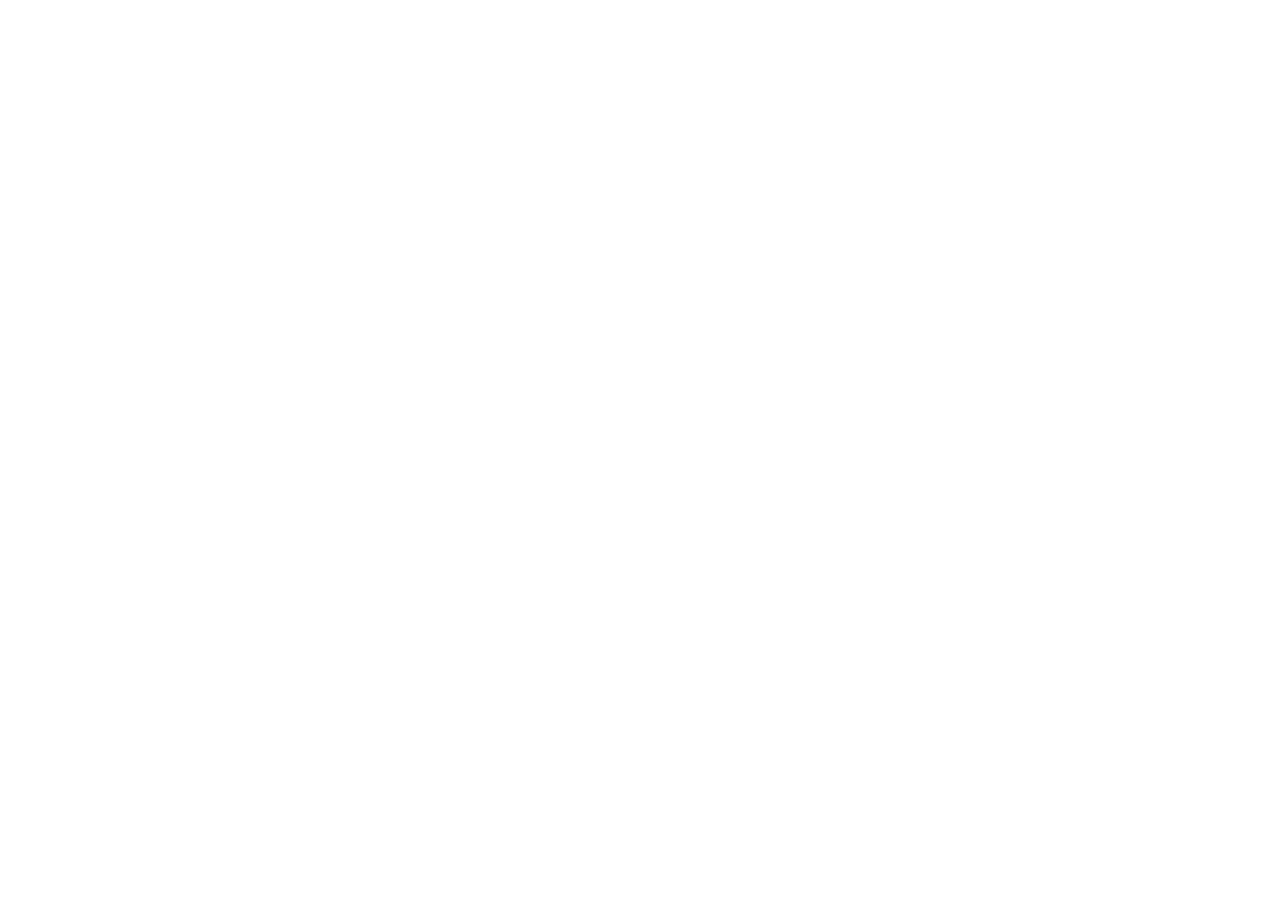
==== HomeWork06/index.html @ ccd5ee68 "start" ====
<!DOCTYPE html>
<html lang="en">
<head>
    <meta charset="UTF-8">
    <meta name="viewport" content="width=device-width, initial-scale=1.0">
    <link rel="stylesheet" href="./style.css">
    <title>HomeWork 06</title>
</head>
<body>
    
</body>
</html>
---- HomeWork06/style.css ----
*{
    margin: 0;
    padding: 0;
    text-decoration: none;
  }
  
  body{
    scroll-behavior: smooth;
  }
  
  img{
    display: block;
    max-width: 100%
    /* min-width: 100%;*/
  }

@font-face {
	font-family: "Lato";
	src: url(./font/Lato-Regular.ttf);
}
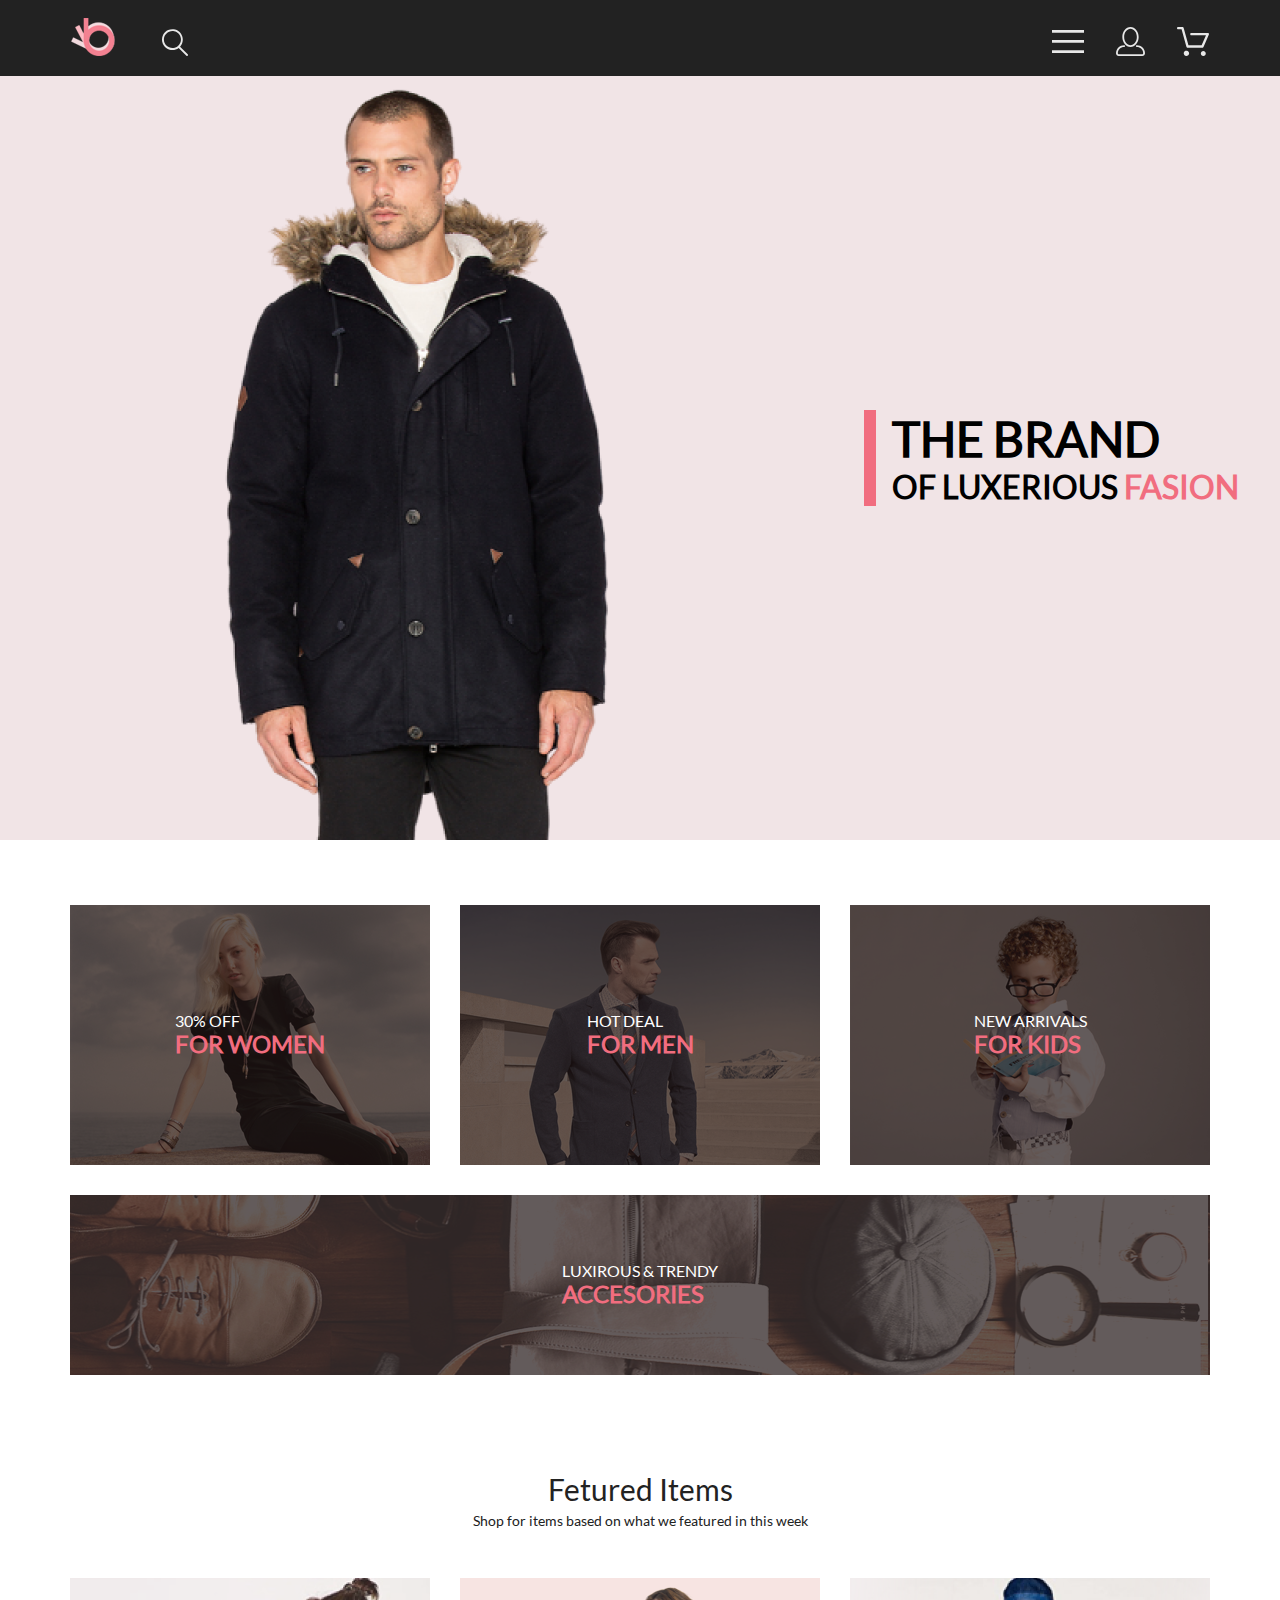
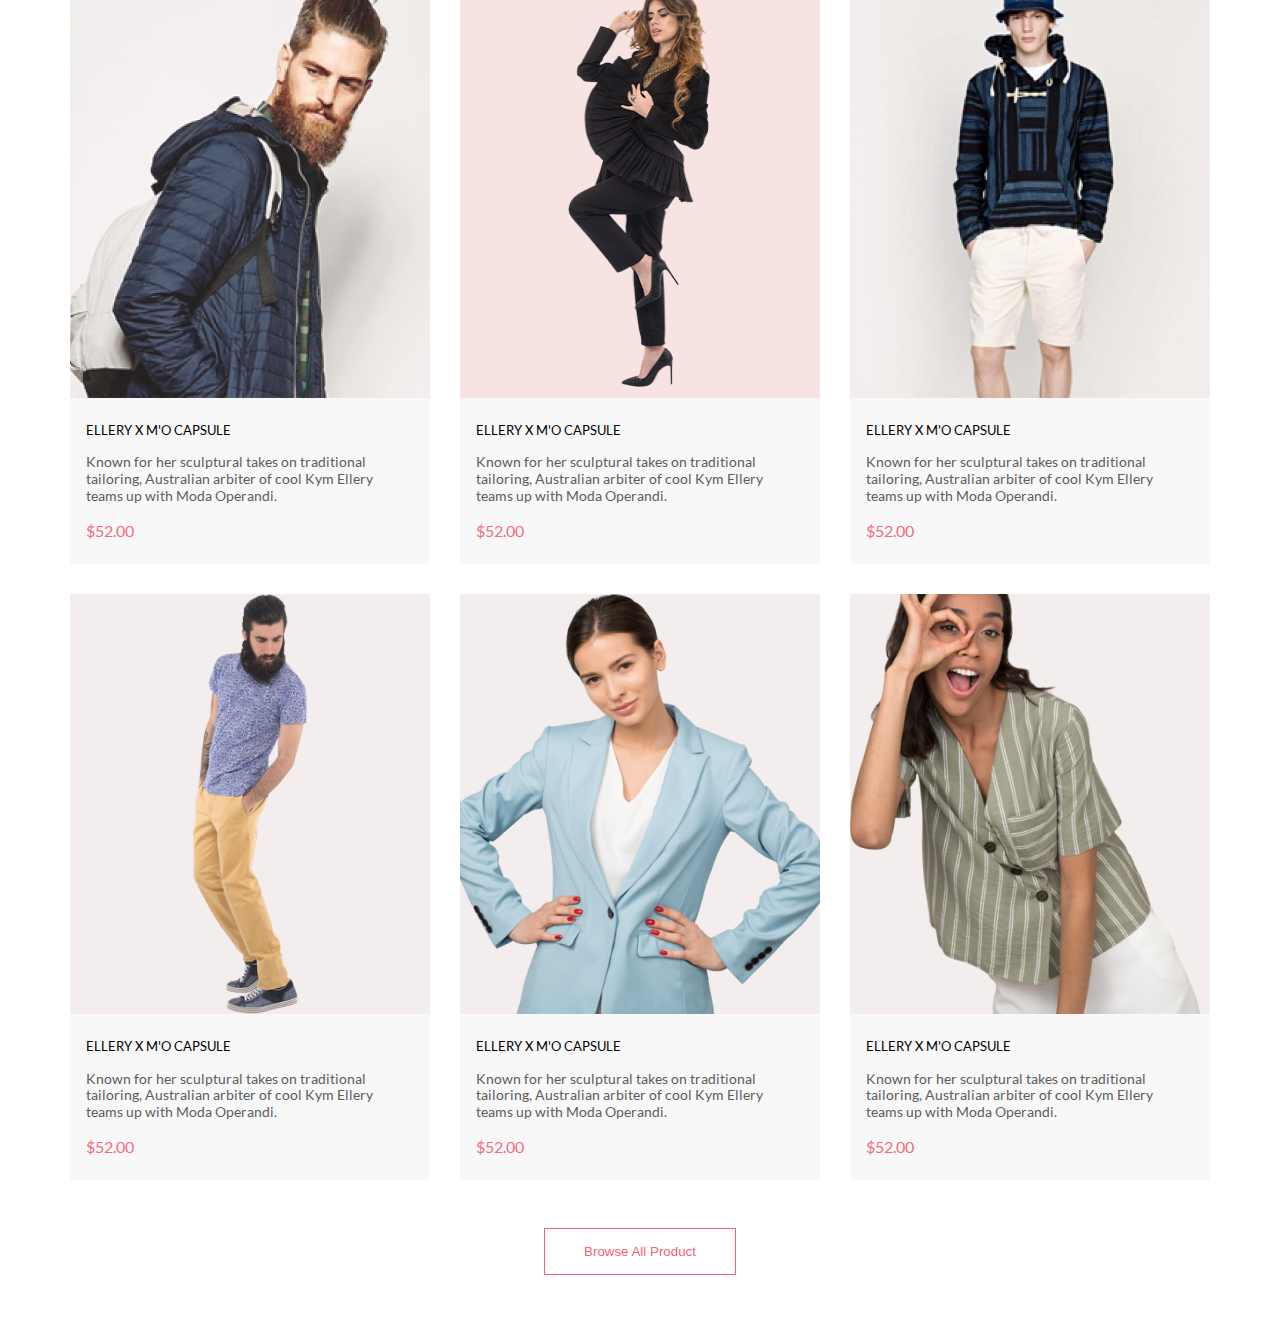
==== commit d55ff4ea: "create hw6" ====
--- a/HomeWork06/index.html
+++ b/HomeWork06/index.html
@@ -1,12 +1,141 @@
 <!DOCTYPE html>
 <html lang="en">
-<head>
-    <meta charset="UTF-8">
-    <meta name="viewport" content="width=device-width, initial-scale=1.0">
-    <link rel="stylesheet" href="./style.css">
-    <title>HomeWork 06</title>
-</head>
-<body>
-    
-</body>
-</html>+	<head>
+		<meta charset="UTF-8" />
+		<meta name="viewport" content="width=device-width, initial-scale=1.0" />
+		<link rel="stylesheet" href="./style.css" />
+		<title>HomeWork 06</title>
+	</head>
+	<body class="max">
+		<header class="head">
+			<section class="header_content container">
+				<div class="header_content_left">
+					<a href="#"><img src="./img/Home.png" alt="" /></a>
+					<button class="btn_left"><img src="./img/btn_scr.svg" alt="" /></button>
+				</div>
+				<div class="header_content_right">
+					<button class="btn_right"><img src="./img/btn_menu.svg" alt="" /></button>
+					<button class="btn_right"><img src="./img/btn_men.svg" alt="" /></button>
+					<button class="btn_right"><img src="./img/bth_basket.svg" alt="" /></button>
+				</div>
+			</section>
+		</header>
+
+		<main class="main">
+			<section class="main_section">
+				<img src="./img/big_pict.png" alt="" />
+				<div class="main_content_right">
+					<h1>THE BRAND</h1>
+					<h2>OF LUXERIOUS <span class="color_text">FASION</span></h2>
+				</div>
+			</section>
+			<section class="category_tab">
+				<div class="tab_values container">
+					<div class="card">
+						<div class="background_img_1">
+							<div class="shadow">
+								<div>
+									<h1>30% OFF</h1>
+									<h2>FOR WOMEN</h2>
+								</div>
+							</div>
+						</div>
+					</div>
+					<div class="card">
+						<div class="background_img_2">
+							<div class="shadow">
+								<div>
+									<h1>HOT DEAL</h1>
+									<h2>FOR MEN</h2>
+								</div>
+							</div>
+						</div>
+					</div>
+					<div class="card">
+						<div class="background_img_3">
+							<div class="shadow">
+								<div>
+									<h1>NEW ARRIVALS</h1>
+									<h2>FOR KIDS</h2>
+								</div>
+							</div>
+						</div>
+					</div>
+					<div class="card big_card">
+						<div class="background_img_4">
+							<div class="shadow">
+								<div>
+									<h1>LUXIROUS & TRENDY</h1>
+									<h2>ACCESORIES</h2>
+								</div>
+							</div>
+						</div>
+					</div>
+				</div>
+			</section>
+			<section class="fetured">
+				<div class="fetured_tab container">
+					<h1>Fetured Items</h1>
+					<h2>Shop for items based on what we featured in this week</h2>
+					<div class="fetured_tab_content">
+						<div class="fetured_card">
+							<img src="./img/main_block_1.png" alt="" />
+							<h1>ELLERY X M'O CAPSULE</h1>
+							<p>
+								Known for her sculptural takes on traditional tailoring, Australian arbiter of cool Kym Ellery teams up
+								with Moda Operandi.
+							</p>
+							<h2>$52.00</h2>
+						</div>
+						<div class="fetured_card">
+							<img src="./img/main_block_2.png" alt="" />
+							<h1>ELLERY X M'O CAPSULE</h1>
+							<p>
+								Known for her sculptural takes on traditional tailoring, Australian arbiter of cool Kym Ellery teams up
+								with Moda Operandi.
+							</p>
+							<h2>$52.00</h2>
+						</div>
+						<div class="fetured_card">
+							<img src="./img/main_block_3.png" alt="" />
+							<h1>ELLERY X M'O CAPSULE</h1>
+							<p>
+								Known for her sculptural takes on traditional tailoring, Australian arbiter of cool Kym Ellery teams up
+								with Moda Operandi.
+							</p>
+							<h2>$52.00</h2>
+						</div>
+						<div class="fetured_card">
+							<img src="./img/main_block_4.png" alt="" />
+							<h1>ELLERY X M'O CAPSULE</h1>
+							<p>
+								Known for her sculptural takes on traditional tailoring, Australian arbiter of cool Kym Ellery teams up
+								with Moda Operandi.
+							</p>
+							<h2>$52.00</h2>
+						</div>
+						<div class="fetured_card">
+							<img src="./img/main_block_5.png" alt="" />
+							<h1>ELLERY X M'O CAPSULE</h1>
+							<p>
+								Known for her sculptural takes on traditional tailoring, Australian arbiter of cool Kym Ellery teams up
+								with Moda Operandi.
+							</p>
+							<h2>$52.00</h2>
+						</div>
+						<div class="fetured_card">
+							<img src="./img/main_block_6.png" alt="" />
+							<h1>ELLERY X M'O CAPSULE</h1>
+							<p>
+								Known for her sculptural takes on traditional tailoring, Australian arbiter of cool Kym Ellery teams up
+								with Moda Operandi.
+							</p>
+							<h2>$52.00</h2>
+						</div>
+					</div>
+					<button>Browse All Product</button>
+				</div>
+			</section>
+		</main>
+	</body>
+</html>
--- a/HomeWork06/style.css
+++ b/HomeWork06/style.css
@@ -1,20 +1,253 @@
-*{
-    margin: 0;
-    padding: 0;
-    text-decoration: none;
-  }
-  
-  body{
-    scroll-behavior: smooth;
-  }
-  
-  img{
-    display: block;
-    max-width: 100%
-    /* min-width: 100%;*/
-  }
+* {
+	margin: 0;
+	padding: 0;
+	text-decoration: none;
+}
+
+body {
+	scroll-behavior: smooth;
+}
+
+img {
+	display: block;
+	max-width: 100%;
+	/* min-width: 100%;*/
+}
+button {
+	border: none;
+	cursor: pointer;
+}
+
+h1,
+h2,
+p,
+a,
+button {
+	color: black;
+}
 
 @font-face {
 	font-family: "Lato";
 	src: url(./font/Lato-Regular.ttf);
 }
+
+.container {
+	max-width: 1140px;
+	margin: 0 auto;
+}
+
+.head {
+	background: #222222;
+}
+.header_content {
+	display: flex;
+	justify-content: space-between;
+	align-content: center;
+	background: #222222;
+}
+
+.header_content_left {
+	display: flex;
+	justify-content: flex-end;
+	align-items: flex-end;
+	gap: 47px;
+	padding-top: 18px;
+	padding-left: 1px;
+	padding-bottom: 20px;
+}
+.header_content_right {
+	display: flex;
+	justify-content: flex-start;
+
+	gap: 32px;
+	padding-top: 26px;
+	padding-right: 1px;
+	padding-bottom: 20px;
+}
+
+.btn_left {
+	background-color: transparent;
+	border: 0px;
+}
+
+.btn_right {
+	background-color: transparent;
+	border: 0px;
+}
+
+.max{
+    max-width: 1600px;
+}
+.main {
+	background: #f1e4e6;
+}
+
+.main_section {
+	background: #f1e4e6;
+	display: flex;
+	justify-content: flex-start;
+	align-items: center;
+
+	gap: 63.42px;
+}
+
+.main_content_right {
+	display: flex;
+	flex-direction: column;
+	align-items: flex-start;
+	border-left: 12px solid #f16d7f;
+	padding-left: 16px;
+}
+.main_content_right h1 {
+	font-family: Lato;
+	font-weight: 900;
+	font-size: 48px;
+	line-height: 57.6px;
+}
+.main_content_right h2 {
+	font-family: Lato;
+	font-weight: 700;
+	font-size: 32px;
+	line-height: 38.4px;
+}
+.color_text {
+	color: #f16d7f;
+}
+
+
+.category_tab{
+    background-color: white;
+}
+
+.tab_values{
+    padding-top: 65px;
+    display: grid;
+	grid-template-columns: repeat(3, 1fr);
+	grid-template-rows: repeat(1, 1fr);
+	gap: 30px;
+	padding-bottom: 96px;
+}
+.background_img_1{
+    width: 360px;
+    height: 260px;
+    background-image:url(./img/top_block_1.png);
+}
+.background_img_2{
+    width: 360px;
+    height: 260px;
+    background-image:url(./img/top_block_2.png);
+}
+.background_img_3{
+    width: 360px;
+    height: 260px;
+    background-image:url(./img/top_block_3.png);
+}
+
+.background_img_4{
+    width: 1140px;
+    height: 180px;
+    background-image:url(./img/top_block_4.png);
+}
+.big_card{
+    grid-column: span 3;
+	grid-row: span 1;
+}
+
+.shadow{
+    display: flex;
+    justify-content: center;
+    align-items: center;
+    width:100%;
+    height: 100%;
+    background:rgba(33, 22, 22, 0.7);
+}
+.shadow h1{
+    font-family: Lato;
+	font-weight: 400;
+	font-size: 16px;
+	line-height: 19.2px;
+    color:rgba(255, 255, 255, 1);
+}
+.shadow h2{
+    font-family: Lato;
+	font-weight: 700;
+	font-size: 24px;
+	line-height: 28.8px;
+    color:rgba(241, 109, 127, 1);
+}
+
+.fetured{
+	background-color: white;
+}
+.fetured_tab{
+	display: flex;
+	flex-direction: column;
+    justify-content: center;
+    align-items: center;
+	margin-bottom: 60px;
+}
+
+.fetured_tab h1{
+    font-family: Lato;
+	font-weight: 400;
+	font-size: 30px;
+	line-height: 36px;
+    color:rgba(34, 34, 34, 1);
+	margin-bottom: 6px;
+}
+.fetured_tab h2{
+	font-family: Lato;
+	font-weight: 400;
+	font-size: 14px;
+	line-height: 16.8px;
+    color:rgba(34, 34, 34, 1);
+	margin-bottom: 48px;
+}
+
+.fetured_tab_content{
+	display: grid;
+	grid-template-columns: repeat(3, 1fr);
+	grid-template-rows: repeat(1, 1fr);
+	gap: 30px;
+	padding-bottom: 48px;
+}
+
+.fetured_card {
+	background: rgba(248, 248, 248, 1);
+}
+.fetured_card h1{
+	font-family: Lato;
+	font-weight: 400;
+	font-size: 13px;
+	line-height: 15.6px;
+    color:black;
+	margin-top: 25px;
+	margin-left: 16px;
+	margin-bottom: 16px;
+}
+.fetured_card p{
+	font-family: Lato;
+	font-weight: 300;
+	font-size: 14px;
+	line-height: 16.8px;
+    color:#5D5D5D;
+    margin-left: 16px;
+	margin-right: 29.26px;
+	margin-bottom: 16px;
+}
+.fetured_card h2{
+	font-family: Lato;
+	font-weight: 400;
+	font-size: 16px;
+	line-height: 19.2px;
+    color:rgba(241, 109, 127, 1);
+	margin-left: 16px;
+	margin-bottom: 24px;
+}
+
+.fetured_tab button{
+	padding: 15px 39px;
+	color:#F26376;
+	border: 1px solid #F26376;
+	background-color: white;
+}